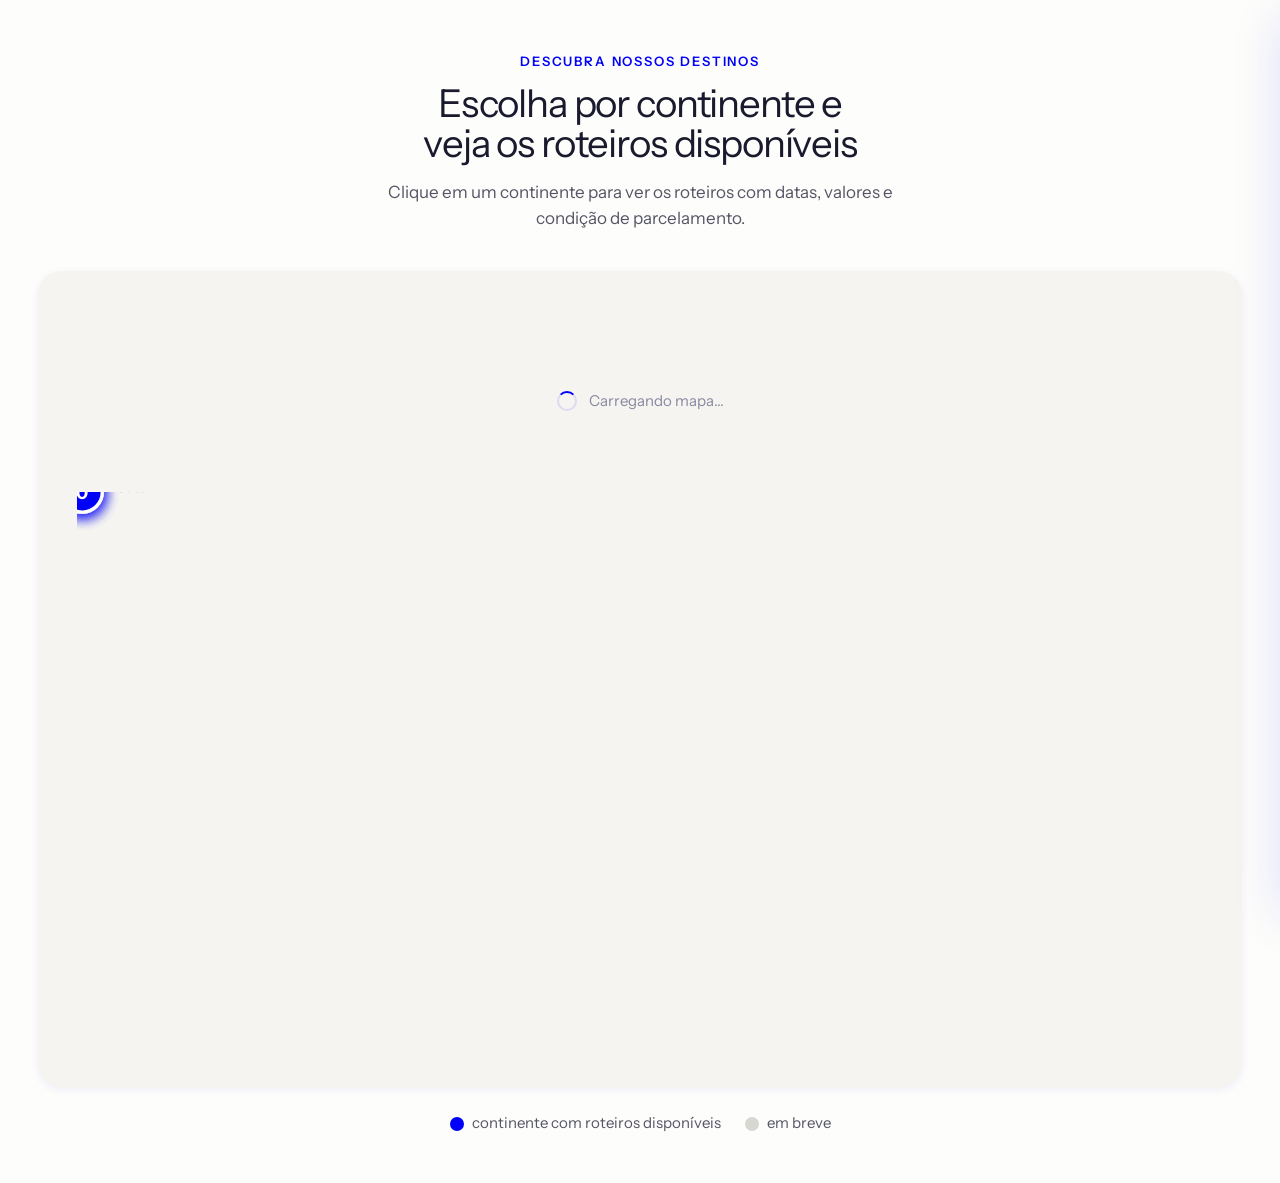
==== prototipos/mapa/index.html @ ba036c3d "feat: protótipo standalone do mapa interativo de continentes Widget de exploração por continente com" ====
<!DOCTYPE html>
<html lang="pt-BR">
<head>
  <meta charset="UTF-8">
  <meta name="viewport" content="width=device-width, initial-scale=1.0">
  <title>Mapa Interativo — Viagem com Estilo (protótipo)</title>

  <link rel="preconnect" href="https://fonts.googleapis.com">
  <link rel="preconnect" href="https://fonts.gstatic.com" crossorigin>
  <link rel="stylesheet"
    href="https://fonts.googleapis.com/css2?family=Instrument+Sans:ital,wght@0,400;0,500;0,600;0,700;1,400&display=swap">

  <link rel="stylesheet" href="../../css/tokens.css">
  <link rel="stylesheet" href="../../css/base.css">
  <link rel="stylesheet" href="mapa.css">
</head>
<body>

  <!-- [SEÇÃO: mapa interativo]
       Componente: .mapa-interativo (mapa.css)
       Fixo: estrutura do SVG, título, legenda
       Dinâmico:
         - Geometria dos continentes: renderizada em runtime a partir de
           Natural Earth 110m via d3-geo + topojson-client (CDN)
         - Lista de roteiros por continente: window.VCE_MAPA_DATA (CMS em prod)
  -->
  <section class="mapa-interativo" aria-labelledby="mapa-title">
    <div class="mapa-interativo__container">

      <header class="mapa-interativo__header">
        <span class="mapa-interativo__label">Descubra nossos destinos</span>
        <h1 class="mapa-interativo__title" id="mapa-title">
          Escolha por continente e veja os roteiros disponíveis
        </h1>
        <p class="mapa-interativo__lead">
          Clique em um continente para ver os roteiros com datas, valores e condição de parcelamento.
        </p>
      </header>

      <div class="mapa-interativo__stage">
        <div class="mapa-svg__loading" data-mapa-loading>
          <span class="mapa-svg__loading-spinner" aria-hidden="true"></span>
          <span>Carregando mapa…</span>
        </div>

        <svg
          data-mapa-svg
          class="mapa-svg"
          viewBox="0 0 1000 500"
          preserveAspectRatio="xMidYMid meet"
          xmlns="http://www.w3.org/2000/svg"
          role="group"
          aria-label="Mapa-múndi interativo com seis continentes"
          hidden>

          <title>Mapa-múndi — clique num continente para ver os roteiros</title>

          <!-- OCEANO -->
          <rect class="mapa-svg__ocean" x="0" y="0" width="1000" height="500" />

          <!-- PATHS DINÂMICOS: populados em runtime por mapa.js -->
          <g data-continent-paths></g>

          <!-- LABELS -->
          <g class="mapa-svg__labels">
            <text class="mapa-svg__label" data-label="america-norte">América do Norte</text>
            <text class="mapa-svg__label" data-label="america-sul">América do Sul</text>
            <text class="mapa-svg__label" data-label="europa">Europa</text>
            <text class="mapa-svg__label" data-label="africa">África</text>
            <text class="mapa-svg__label" data-label="asia">Ásia</text>
            <text class="mapa-svg__label" data-label="oceania">Oceania</text>
          </g>

          <!-- BADGES de contagem -->
          <g class="mapa-svg__badge" data-badge="america-norte">
            <circle class="mapa-svg__badge-bg" r="18" />
            <text class="mapa-svg__badge-text">0</text>
          </g>
          <g class="mapa-svg__badge" data-badge="america-sul">
            <circle class="mapa-svg__badge-bg" r="18" />
            <text class="mapa-svg__badge-text">0</text>
          </g>
          <g class="mapa-svg__badge" data-badge="europa">
            <circle class="mapa-svg__badge-bg" r="18" />
            <text class="mapa-svg__badge-text">0</text>
          </g>
          <g class="mapa-svg__badge" data-badge="africa">
            <circle class="mapa-svg__badge-bg" r="18" />
            <text class="mapa-svg__badge-text">0</text>
          </g>
          <g class="mapa-svg__badge" data-badge="asia">
            <circle class="mapa-svg__badge-bg" r="18" />
            <text class="mapa-svg__badge-text">0</text>
          </g>
          <g class="mapa-svg__badge" data-badge="oceania">
            <circle class="mapa-svg__badge-bg" r="18" />
            <text class="mapa-svg__badge-text">0</text>
          </g>
        </svg>
      </div>

      <div class="mapa-interativo__legend" aria-hidden="true">
        <span class="mapa-interativo__legend-item">
          <span class="mapa-interativo__legend-dot"></span>
          continente com roteiros disponíveis
        </span>
        <span class="mapa-interativo__legend-item">
          <span class="mapa-interativo__legend-dot mapa-interativo__legend-dot--muted"></span>
          em breve
        </span>
      </div>
    </div>
  </section>

  <!-- DRAWER: lista de roteiros do continente -->
  <div class="mapa-drawer__backdrop" data-mapa-backdrop aria-hidden="true"></div>

  <aside class="mapa-drawer"
         data-mapa-drawer
         role="dialog"
         aria-modal="true"
         aria-hidden="true"
         aria-labelledby="mapa-drawer-title">
    <header class="mapa-drawer__header">
      <div class="mapa-drawer__header-text">
        <span class="mapa-drawer__eyebrow">Roteiros em</span>
        <h2 class="mapa-drawer__title" id="mapa-drawer-title" data-mapa-drawer-title>—</h2>
        <p class="mapa-drawer__count" data-mapa-drawer-count></p>
      </div>
      <button type="button" class="mapa-drawer__close"
              data-mapa-close
              aria-label="Fechar lista de roteiros">
        <svg viewBox="0 0 24 24" fill="none" stroke-width="2" stroke-linecap="round" stroke-linejoin="round">
          <line x1="18" y1="6" x2="6" y2="18"></line>
          <line x1="6" y1="6" x2="18" y2="18"></line>
        </svg>
      </button>
    </header>
    <div class="mapa-drawer__list" data-mapa-drawer-list></div>
  </aside>

  <script src="data.js"></script>
  <script src="continents-iso.js"></script>
  <script type="module" src="mapa.js"></script>
</body>
</html>
---- css/tokens.css ----
/* =============================================
   VIAGEM COM ESTILO — DESIGN TOKENS
   Extraídos da landing existente (index.html) com ajustes
   obrigatórios para ICP mulheres 50+ (tipografia ≥ 17px mobile /
   ≥ 18px desktop, contraste AA mínimo / AAA em CTAs e headlines).
   Nomes em inglês e semânticos — mapear para Elementor depois.
   ============================================= */

:root {
  /* ---------- COLOR — BRAND ---------- */
  --color-brand-primary:        #0001F9;
  --color-brand-primary-hover:  #0001C7;
  --color-brand-primary-active: #00019A;
  --color-brand-primary-tint:   rgba(0, 1, 249, 0.08);
  --color-brand-primary-subtle: rgba(0, 1, 249, 0.04);
  --color-brand-accent-gold:    #C9A96E;

  /* ---------- COLOR — SURFACE ---------- */
  --color-surface-base:     #FDFDFB;
  --color-surface-warm:     #F5F4F0;
  --color-surface-white:    #FFFFFF;
  --color-surface-inverse:  #070D24;

  /* ---------- COLOR — TEXT ---------- */
  --color-text-primary:        #1A1A2E;
  --color-text-secondary:      #555566;
  --color-text-muted:          #8888A0;
  --color-text-on-dark:        #FDFDFB;
  --color-text-on-dark-muted:  rgba(253, 253, 251, 0.65);

  /* ---------- COLOR — BORDER ---------- */
  --color-border-subtle:  rgba(0, 1, 249, 0.10);
  --color-border-strong:  rgba(0, 1, 249, 0.20);
  --color-border-on-dark: rgba(255, 255, 255, 0.12);

  /* ---------- COLOR — FEEDBACK ---------- */
  --color-feedback-success: #4ADE80;
  --color-feedback-warning: #F59E0B;
  --color-feedback-whatsapp: #25D366;

  /* ---------- TYPOGRAPHY — FAMILY ---------- */
  --font-heading: 'Instrument Sans', -apple-system, BlinkMacSystemFont, sans-serif;
  --font-body:    'Instrument Sans', -apple-system, BlinkMacSystemFont, sans-serif;

  /* ---------- TYPOGRAPHY — SIZE ----------
     Piso de 17px no mobile e 18px no desktop para body,
     exigência do ICP 50+. Não reduzir. */
  --font-size-xs:    clamp(13px, 0.85vw, 14px);   /* labels / meta */
  --font-size-sm:    clamp(15px, 0.95vw, 16px);   /* legendas, detalhes */
  --font-size-body:  clamp(17px, 1.15vw, 18px);   /* corpo padrão 50+ */
  --font-size-md:    clamp(18px, 1.3vw, 20px);    /* corpo com ênfase */
  --font-size-lg:    clamp(20px, 1.5vw, 24px);    /* subtítulos */
  --font-size-xl:    clamp(24px, 1.9vw, 30px);    /* h3 */
  --font-size-2xl:   clamp(28px, 2.4vw, 36px);    /* h2 pequeno */
  --font-size-3xl:   clamp(32px, 3vw, 44px);      /* h2 */
  --font-size-4xl:   clamp(36px, 3.8vw, 56px);    /* h1 secundário / hero interno */
  --font-size-5xl:   clamp(40px, 4.5vw, 68px);    /* hero home */
  --font-size-hero:  clamp(42px, 5.5vw, 80px);    /* hero landing */

  /* ---------- TYPOGRAPHY — WEIGHT ---------- */
  --font-weight-regular:  400;
  --font-weight-medium:   500;
  --font-weight-semibold: 600;
  --font-weight-bold:     700;

  /* ---------- TYPOGRAPHY — LINE HEIGHT ---------- */
  --line-height-tight:   1.05;
  --line-height-snug:    1.2;
  --line-height-normal:  1.5;
  --line-height-relaxed: 1.7;   /* corpo de blog 50+ */

  /* ---------- TYPOGRAPHY — TRACKING ---------- */
  --tracking-tight:  -0.03em;
  --tracking-normal:  0em;
  --tracking-wide:    0.08em;
  --tracking-wider:   0.14em;

  /* ---------- SPACING (4px scale) ---------- */
  --space-1:  4px;
  --space-2:  8px;
  --space-3:  12px;
  --space-4:  16px;
  --space-5:  20px;
  --space-6:  24px;
  --space-7:  32px;
  --space-8:  40px;
  --space-9:  48px;
  --space-10: 56px;
  --space-11: 64px;
  --space-12: 80px;
  --space-13: 96px;
  --space-14: 120px;
  --space-15: 150px;
  --space-section: 120px;   /* padding vertical de seções no desktop */

  /* ---------- RADIUS ---------- */
  --radius-sm:   8px;
  --radius-md:   16px;
  --radius-lg:   20px;
  --radius-xl:   24px;
  --radius-2xl:  32px;
  --radius-pill: 100px;

  /* ---------- SHADOW ---------- */
  --shadow-xs:   0 1px 2px  rgba(0, 1, 249, 0.04);
  --shadow-sm:   0 2px 8px  rgba(0, 1, 249, 0.06);
  --shadow-md:   0 4px 20px rgba(0, 1, 249, 0.08);
  --shadow-lg:   0 8px 32px rgba(0, 1, 249, 0.10);
  --shadow-xl:   0 16px 48px rgba(0, 1, 249, 0.12);
  --shadow-card: 0 2px 24px rgba(0, 1, 249, 0.07);
  --shadow-cta:  0 4px 24px rgba(0, 1, 249, 0.30);

  /* ---------- MOTION ---------- */
  --ease-default: cubic-bezier(0.14, 0, 0, 1.01);
  --ease-out:     cubic-bezier(0.16, 1, 0.3, 1);
  --ease-in-out:  cubic-bezier(0.65, 0, 0.35, 1);
  --duration-fast:   0.2s;
  --duration-normal: 0.3s;
  --duration-slow:   0.5s;

  /* ---------- LAYOUT ---------- */
  --container-narrow: min(800px, 88vw);
  --container-base:   min(1200px, 90vw);
  --container-wide:   min(1400px, 94vw);
  --container-reading: min(680px, 88vw); /* largura de leitura para blog */

  /* ---------- Z-INDEX ---------- */
  --z-base:     1;
  --z-overlay:  50;
  --z-header:   100;
  --z-menu:     999;
  --z-float:    1000;

  /* ---------- TOUCH TARGET (mobile-first, 50+) ---------- */
  --tap-min: 48px;
}

/* =============================================
   BREAKPOINTS (referência — usar em min-width)
   - 375px  base (mobile)
   - 768px  tablet (opcional, só se a seção quebrar)
   - 1024px desktop
   - 1440px container máx.
   Custom properties não funcionam dentro de @media,
   então breakpoints são valores literais no código.
   ============================================= */

/* Ajustes de densidade no mobile */
@media (max-width: 600px) {
  :root {
    --space-section: 64px;
  }
}
---- css/base.css ----
/* =============================================
   VIAGEM COM ESTILO — BASE
   Reset enxuto + tipografia semântica + utilitários mínimos.
   Mobile-first. Otimizado para leitura 50+.
   ============================================= */

/* ---------- RESET ---------- */
*,
*::before,
*::after {
  box-sizing: border-box;
  margin: 0;
  padding: 0;
}

html {
  scroll-behavior: smooth;
  -webkit-text-size-adjust: 100%;
  -webkit-font-smoothing: antialiased;
  -moz-osx-font-smoothing: grayscale;
  text-rendering: optimizeLegibility;
}

body {
  font-family: var(--font-body);
  font-size: var(--font-size-body);
  font-weight: var(--font-weight-regular);
  line-height: var(--line-height-normal);
  color: var(--color-text-primary);
  background: var(--color-surface-base);
  overflow-x: hidden;
  min-height: 100vh;
}

img,
video,
svg {
  max-width: 100%;
  display: block;
}

img {
  height: auto;
}

a {
  text-decoration: none;
  color: inherit;
}

button,
input,
select,
textarea {
  font-family: inherit;
  font-size: inherit;
  color: inherit;
}

button {
  border: none;
  background: none;
  cursor: pointer;
}

ul,
ol {
  list-style: none;
}

/* ---------- FOCO VISÍVEL (acessibilidade obrigatória) ---------- */
:focus-visible {
  outline: 2px solid var(--color-brand-primary);
  outline-offset: 3px;
  border-radius: 2px;
}

/* ---------- TIPOGRAFIA BASE ---------- */
h1, h2, h3, h4, h5, h6 {
  font-family: var(--font-heading);
  font-weight: var(--font-weight-regular);
  line-height: var(--line-height-snug);
  letter-spacing: var(--tracking-tight);
  color: var(--color-text-primary);
}

h1 {
  font-size: var(--font-size-5xl);
  line-height: var(--line-height-tight);
}

h2 {
  font-size: var(--font-size-3xl);
}

h3 {
  font-size: var(--font-size-2xl);
}

h4 {
  font-size: var(--font-size-xl);
}

h5 {
  font-size: var(--font-size-lg);
}

h6 {
  font-size: var(--font-size-md);
}

p {
  font-size: var(--font-size-body);
  line-height: var(--line-height-relaxed);
  color: var(--color-text-secondary);
}

strong, b {
  font-weight: var(--font-weight-semibold);
  color: var(--color-text-primary);
}

em, i {
  font-style: italic;
}

small {
  font-size: var(--font-size-sm);
}

/* ---------- UTILITÁRIOS ---------- */
.container {
  width: var(--container-base);
  margin-inline: auto;
}

.container-wide {
  width: var(--container-wide);
  margin-inline: auto;
}

.container-narrow {
  width: var(--container-narrow);
  margin-inline: auto;
}

.container-reading {
  width: var(--container-reading);
  margin-inline: auto;
}

.label {
  display: inline-block;
  font-family: var(--font-body);
  font-size: var(--font-size-xs);
  font-weight: var(--font-weight-semibold);
  letter-spacing: var(--tracking-wider);
  text-transform: uppercase;
  color: var(--color-brand-primary);
}

.label--on-dark {
  color: rgba(253, 253, 251, 0.65);
}

.section-line {
  display: block;
  width: 48px;
  height: 2px;
  background: var(--color-brand-primary);
  border-radius: 2px;
}

.section-line--center {
  margin-inline: auto;
}

.section-line--on-dark {
  background: rgba(255, 255, 255, 0.3);
}

/* Somente-para-leitor-de-tela (acessibilidade) */
.sr-only {
  position: absolute;
  width: 1px;
  height: 1px;
  padding: 0;
  margin: -1px;
  overflow: hidden;
  clip: rect(0, 0, 0, 0);
  white-space: nowrap;
  border: 0;
}

/* Respeita preferência do usuário por menos movimento */
@media (prefers-reduced-motion: reduce) {
  *,
  *::before,
  *::after {
    animation-duration: 0.01ms !important;
    animation-iteration-count: 1 !important;
    transition-duration: 0.01ms !important;
    scroll-behavior: auto !important;
  }
}

/* ---------- SEÇÃO PADRÃO ---------- */
.section {
  padding-block: var(--space-section);
}

.section--warm     { background: var(--color-surface-warm); }
.section--inverse  { background: var(--color-surface-inverse); color: var(--color-text-on-dark); }
.section--primary  { background: var(--color-brand-primary); color: var(--color-text-on-dark); }

.section-header {
  text-align: center;
  margin-bottom: var(--space-12);
}

.section-header--left {
  text-align: left;
}

.section-title {
  font-family: var(--font-heading);
  font-size: var(--font-size-3xl);
  line-height: var(--line-height-snug);
  color: var(--color-text-primary);
  margin-top: var(--space-5);
}

.section-title em {
  font-style: italic;
  color: var(--color-brand-primary);
}

.section--inverse .section-title,
.section--primary .section-title {
  color: var(--color-text-on-dark);
}

.section-subtitle {
  font-size: var(--font-size-md);
  color: var(--color-text-secondary);
  margin-top: var(--space-4);
  max-width: 560px;
}

.section-header--center .section-subtitle {
  margin-inline: auto;
}
---- prototipos/mapa/mapa.css ----
/* =============================================
   VCE — MAPA INTERATIVO (protótipo)
   Usa tokens globais do site (css/tokens.css).
   Componente isolado — pronto para embed via shortcode.
   ============================================= */

.mapa-interativo {
  position: relative;
  background: var(--color-surface-base);
  padding: var(--space-9) 0;
  overflow: hidden;
}

.mapa-interativo__container {
  width: var(--container-wide);
  margin: 0 auto;
}

.mapa-interativo__header {
  text-align: center;
  margin-bottom: var(--space-8);
}

.mapa-interativo__label {
  display: inline-block;
  font-size: var(--font-size-xs);
  letter-spacing: var(--tracking-wider);
  text-transform: uppercase;
  color: var(--color-brand-primary);
  font-weight: var(--font-weight-semibold);
  margin-bottom: var(--space-3);
}

.mapa-interativo__title {
  font-size: var(--font-size-3xl);
  line-height: var(--line-height-tight);
  letter-spacing: var(--tracking-tight);
  color: var(--color-text-primary);
  margin: 0 auto var(--space-4);
  max-width: 18ch;
}

.mapa-interativo__lead {
  font-size: var(--font-size-body);
  line-height: var(--line-height-normal);
  color: var(--color-text-secondary);
  max-width: 52ch;
  margin: 0 auto;
}

/* ---------- MAPA (SVG) ---------- */

.mapa-interativo__stage {
  position: relative;
  background: var(--color-surface-warm);
  border-radius: var(--radius-xl);
  padding: clamp(var(--space-4), 3vw, var(--space-9));
  box-shadow: var(--shadow-sm);
}

.mapa-svg {
  display: block;
  width: 100%;
  height: auto;
  max-height: 62vh;
}

.mapa-svg__loading {
  display: flex;
  align-items: center;
  justify-content: center;
  gap: var(--space-3);
  padding: var(--space-12) var(--space-6);
  color: var(--color-text-muted);
  font-size: var(--font-size-sm);
}

.mapa-svg__loading-spinner {
  width: 20px;
  height: 20px;
  border: 2px solid var(--color-border-subtle);
  border-top-color: var(--color-brand-primary);
  border-radius: 50%;
  animation: mapaSpin 0.8s linear infinite;
}

@keyframes mapaSpin {
  to { transform: rotate(360deg); }
}

.mapa-svg__ocean {
  fill: var(--color-surface-warm);
}

.mapa-svg__continent {
  fill: #D8D8D0;
  stroke: var(--color-surface-warm);
  stroke-width: 1.5;
  cursor: pointer;
  transition: fill var(--duration-fast) var(--ease-default),
              transform var(--duration-fast) var(--ease-default);
  transform-origin: center;
  transform-box: fill-box;
}

.mapa-svg__continent[data-count="0"] {
  cursor: default;
  opacity: 0.55;
}

@media (hover: hover) {
  .mapa-svg__continent:not([data-count="0"]):hover {
    fill: var(--color-brand-primary);
  }
}

.mapa-svg__continent:not([data-count="0"]):focus-visible {
  fill: var(--color-brand-primary);
  outline: none;
}

.mapa-svg__continent:not([data-count="0"]).is-selected {
  fill: var(--color-brand-primary-active);
}

/* Badge de contagem */
.mapa-svg__badge {
  pointer-events: none;
}

.mapa-svg__badge-bg {
  fill: var(--color-brand-primary);
  stroke: #FFFFFF;
  stroke-width: 3;
  filter: drop-shadow(0 2px 6px rgba(0, 1, 249, 0.35));
}

.mapa-svg__badge-text {
  fill: #FFFFFF;
  font-family: var(--font-heading);
  font-size: 16px;
  font-weight: var(--font-weight-bold);
  text-anchor: middle;
  dominant-baseline: central;
}

.mapa-svg__label {
  pointer-events: none;
  fill: var(--color-text-primary);
  font-family: var(--font-heading);
  font-size: 14px;
  font-weight: var(--font-weight-semibold);
  text-anchor: middle;
  opacity: 0.7;
  transition: opacity var(--duration-fast) var(--ease-default);
}

.mapa-svg__continent:hover + .mapa-svg__labels .mapa-svg__label,
.mapa-svg__continent.is-selected + .mapa-svg__labels .mapa-svg__label {
  opacity: 1;
}

/* ---------- LEGENDA ---------- */

.mapa-interativo__legend {
  margin-top: var(--space-6);
  display: flex;
  gap: var(--space-6);
  justify-content: center;
  flex-wrap: wrap;
  font-size: var(--font-size-sm);
  color: var(--color-text-secondary);
}

.mapa-interativo__legend-item {
  display: inline-flex;
  align-items: center;
  gap: var(--space-2);
}

.mapa-interativo__legend-dot {
  width: 14px;
  height: 14px;
  border-radius: 50%;
  background: var(--color-brand-primary);
  display: inline-block;
}

.mapa-interativo__legend-dot--muted {
  background: #D8D8D0;
}

/* ---------- DRAWER ---------- */

.mapa-drawer {
  position: fixed;
  top: 0;
  right: 0;
  height: 100dvh;
  width: min(480px, 100vw);
  background: var(--color-surface-white);
  box-shadow: var(--shadow-xl);
  display: flex;
  flex-direction: column;
  transform: translateX(100%);
  transition: transform var(--duration-normal) var(--ease-out);
  z-index: var(--z-menu);
  will-change: transform;
}

.mapa-drawer.is-open {
  transform: translateX(0);
}

.mapa-drawer__backdrop {
  position: fixed;
  inset: 0;
  background: rgba(7, 13, 36, 0.5);
  opacity: 0;
  visibility: hidden;
  transition: opacity var(--duration-normal), visibility var(--duration-normal);
  z-index: calc(var(--z-menu) - 1);
}

.mapa-drawer__backdrop.is-open {
  opacity: 1;
  visibility: visible;
}

.mapa-drawer__header {
  padding: var(--space-6) var(--space-6) var(--space-4);
  border-bottom: 1px solid var(--color-border-subtle);
  display: flex;
  align-items: flex-start;
  justify-content: space-between;
  gap: var(--space-4);
}

.mapa-drawer__header-text {
  min-width: 0;
}

.mapa-drawer__eyebrow {
  display: block;
  font-size: var(--font-size-xs);
  letter-spacing: var(--tracking-wider);
  text-transform: uppercase;
  color: var(--color-brand-primary);
  font-weight: var(--font-weight-semibold);
  margin-bottom: var(--space-2);
}

.mapa-drawer__title {
  font-size: var(--font-size-xl);
  line-height: var(--line-height-snug);
  letter-spacing: var(--tracking-tight);
  color: var(--color-text-primary);
  margin: 0;
}

.mapa-drawer__count {
  font-size: var(--font-size-sm);
  color: var(--color-text-muted);
  margin-top: var(--space-2);
}

.mapa-drawer__close {
  flex-shrink: 0;
  width: var(--tap-min);
  height: var(--tap-min);
  border: 1px solid var(--color-border-subtle);
  border-radius: var(--radius-pill);
  background: var(--color-surface-base);
  cursor: pointer;
  display: grid;
  place-items: center;
  transition: background var(--duration-fast);
}

.mapa-drawer__close:hover {
  background: var(--color-brand-primary-tint);
}

.mapa-drawer__close svg {
  width: 20px;
  height: 20px;
  stroke: var(--color-text-primary);
}

.mapa-drawer__list {
  flex: 1;
  overflow-y: auto;
  padding: var(--space-6);
  display: flex;
  flex-direction: column;
  gap: var(--space-5);
  -webkit-overflow-scrolling: touch;
}

/* ---------- CARD DE ROTEIRO NO DRAWER ---------- */

.roteiro-item {
  display: grid;
  grid-template-columns: 120px 1fr;
  gap: var(--space-4);
  padding: var(--space-4);
  background: var(--color-surface-base);
  border: 1px solid var(--color-border-subtle);
  border-radius: var(--radius-md);
  text-decoration: none;
  color: inherit;
  transition: transform var(--duration-fast),
              box-shadow var(--duration-fast),
              border-color var(--duration-fast);
}

.roteiro-item:hover,
.roteiro-item:focus-visible {
  transform: translateY(-2px);
  box-shadow: var(--shadow-md);
  border-color: var(--color-border-strong);
  outline: none;
}

.roteiro-item__cover {
  aspect-ratio: 1;
  overflow: hidden;
  border-radius: var(--radius-sm);
  background: var(--color-surface-warm);
}

.roteiro-item__cover img {
  width: 100%;
  height: 100%;
  object-fit: cover;
  display: block;
}

.roteiro-item__body {
  display: flex;
  flex-direction: column;
  min-width: 0;
}

.roteiro-item__destaque {
  display: inline-flex;
  align-items: center;
  gap: 4px;
  font-size: 11px;
  letter-spacing: var(--tracking-wider);
  text-transform: uppercase;
  color: var(--color-brand-accent-gold);
  font-weight: var(--font-weight-bold);
  margin-bottom: var(--space-1);
}

.roteiro-item__titulo {
  font-size: var(--font-size-md);
  line-height: var(--line-height-snug);
  color: var(--color-text-primary);
  margin: 0 0 var(--space-1);
  font-weight: var(--font-weight-semibold);
}

.roteiro-item__sub {
  font-size: var(--font-size-sm);
  line-height: var(--line-height-normal);
  color: var(--color-text-secondary);
  margin: 0 0 var(--space-3);
  display: -webkit-box;
  -webkit-line-clamp: 2;
  line-clamp: 2;
  -webkit-box-orient: vertical;
  overflow: hidden;
}

.roteiro-item__meta {
  display: flex;
  gap: var(--space-3);
  font-size: var(--font-size-xs);
  color: var(--color-text-muted);
  margin-bottom: var(--space-3);
  flex-wrap: wrap;
}

.roteiro-item__price {
  margin-top: auto;
}

.roteiro-item__price-small {
  display: block;
  font-size: var(--font-size-xs);
  color: var(--color-text-muted);
  line-height: 1;
  margin-bottom: 2px;
}

.roteiro-item__price-value {
  font-size: var(--font-size-md);
  font-weight: var(--font-weight-bold);
  color: var(--color-text-primary);
  letter-spacing: var(--tracking-tight);
}

.roteiro-item__price-parcelas {
  font-size: var(--font-size-xs);
  color: var(--color-brand-primary);
  font-weight: var(--font-weight-medium);
  margin-top: 2px;
}

/* Mobile */
@media (max-width: 600px) {
  .mapa-drawer {
    width: 100vw;
    max-width: 100%;
    height: 85dvh;
    top: auto;
    bottom: 0;
    right: 0;
    border-radius: var(--radius-xl) var(--radius-xl) 0 0;
    transform: translateY(100%);
  }

  .mapa-drawer.is-open {
    transform: translateY(0);
  }

  .mapa-drawer::before {
    content: '';
    position: absolute;
    top: 8px;
    left: 50%;
    transform: translateX(-50%);
    width: 44px;
    height: 4px;
    background: var(--color-border-strong);
    border-radius: 2px;
  }

  .roteiro-item {
    grid-template-columns: 96px 1fr;
    gap: var(--space-3);
    padding: var(--space-3);
  }

  .mapa-interativo__title {
    font-size: var(--font-size-2xl);
  }
}
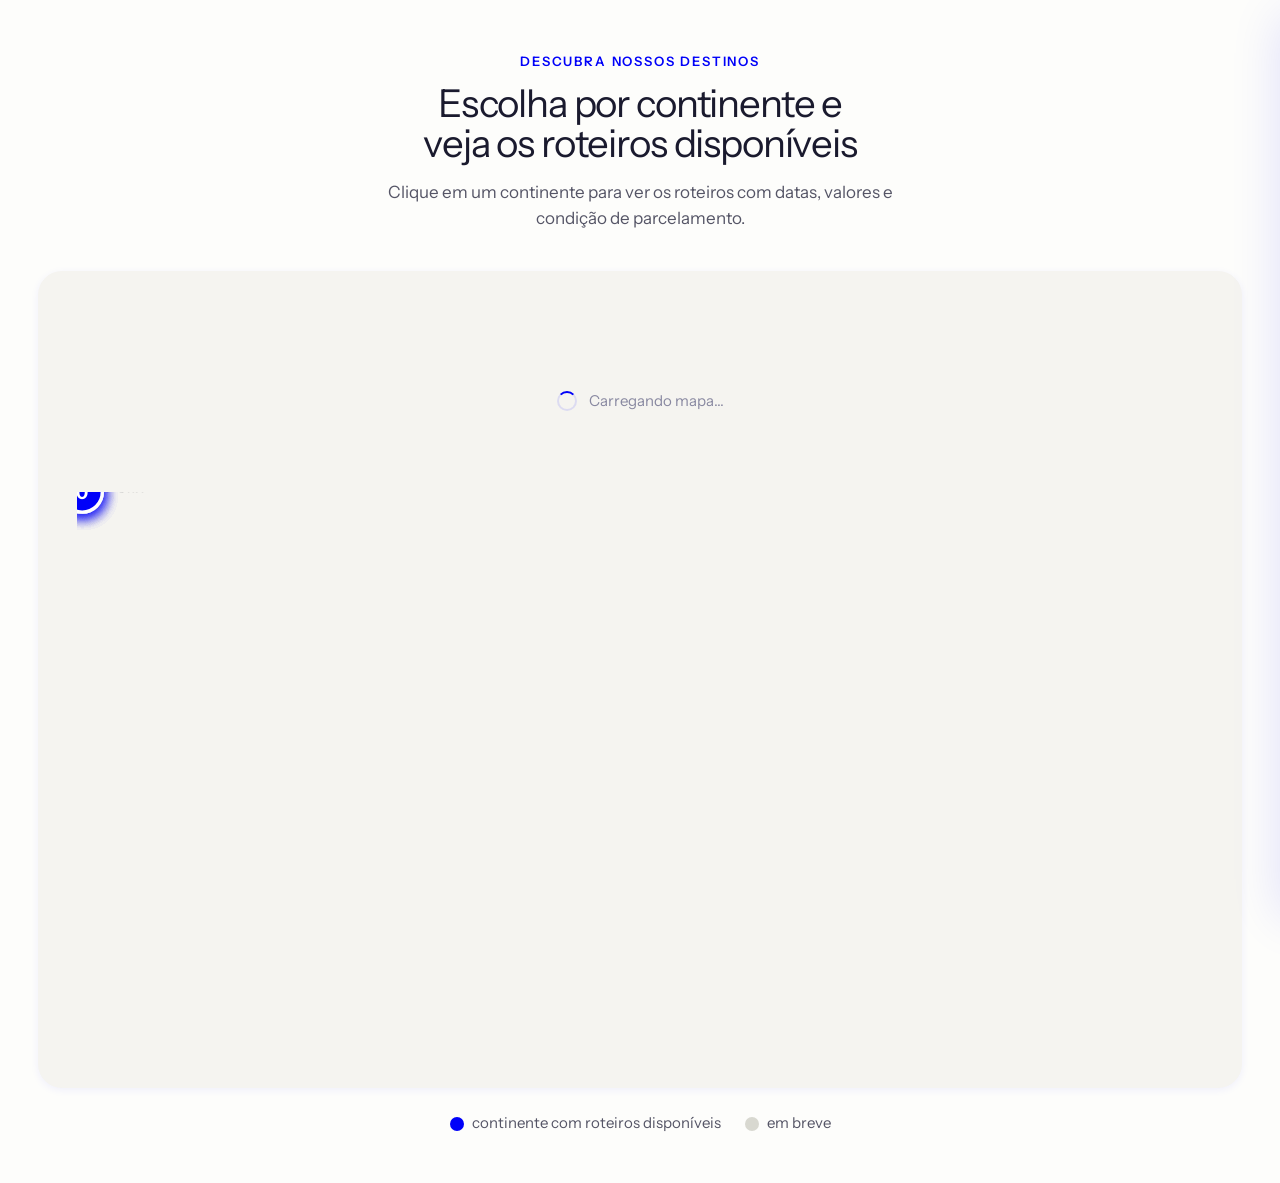
==== commit 9b4d04fb: "fix(mapa): roteamento por polígono + América Central separada - Territórios ultramarinos (Guiana Fra" ====
--- a/prototipos/mapa/index.html
+++ b/prototipos/mapa/index.html
@@ -64,6 +64,7 @@
           <!-- LABELS -->
           <g class="mapa-svg__labels">
             <text class="mapa-svg__label" data-label="america-norte">América do Norte</text>
+            <text class="mapa-svg__label" data-label="america-central">América Central</text>
             <text class="mapa-svg__label" data-label="america-sul">América do Sul</text>
             <text class="mapa-svg__label" data-label="europa">Europa</text>
             <text class="mapa-svg__label" data-label="africa">África</text>
@@ -73,6 +74,10 @@
 
           <!-- BADGES de contagem -->
           <g class="mapa-svg__badge" data-badge="america-norte">
+            <circle class="mapa-svg__badge-bg" r="18" />
+            <text class="mapa-svg__badge-text">0</text>
+          </g>
+          <g class="mapa-svg__badge" data-badge="america-central">
             <circle class="mapa-svg__badge-bg" r="18" />
             <text class="mapa-svg__badge-text">0</text>
           </g>
--- a/prototipos/mapa/mapa.css
+++ b/prototipos/mapa/mapa.css
@@ -97,11 +97,15 @@
   stroke: var(--color-surface-warm);
   stroke-width: 1.5;
   cursor: pointer;
+  outline: none;
   transition: fill var(--duration-fast) var(--ease-default),
               transform var(--duration-fast) var(--ease-default);
   transform-origin: center;
   transform-box: fill-box;
 }
+
+.mapa-svg__continent:focus { outline: none; }
+.mapa-svg__continent::-moz-focus-inner { border: 0; }
 
 .mapa-svg__continent[data-count="0"] {
   cursor: default;
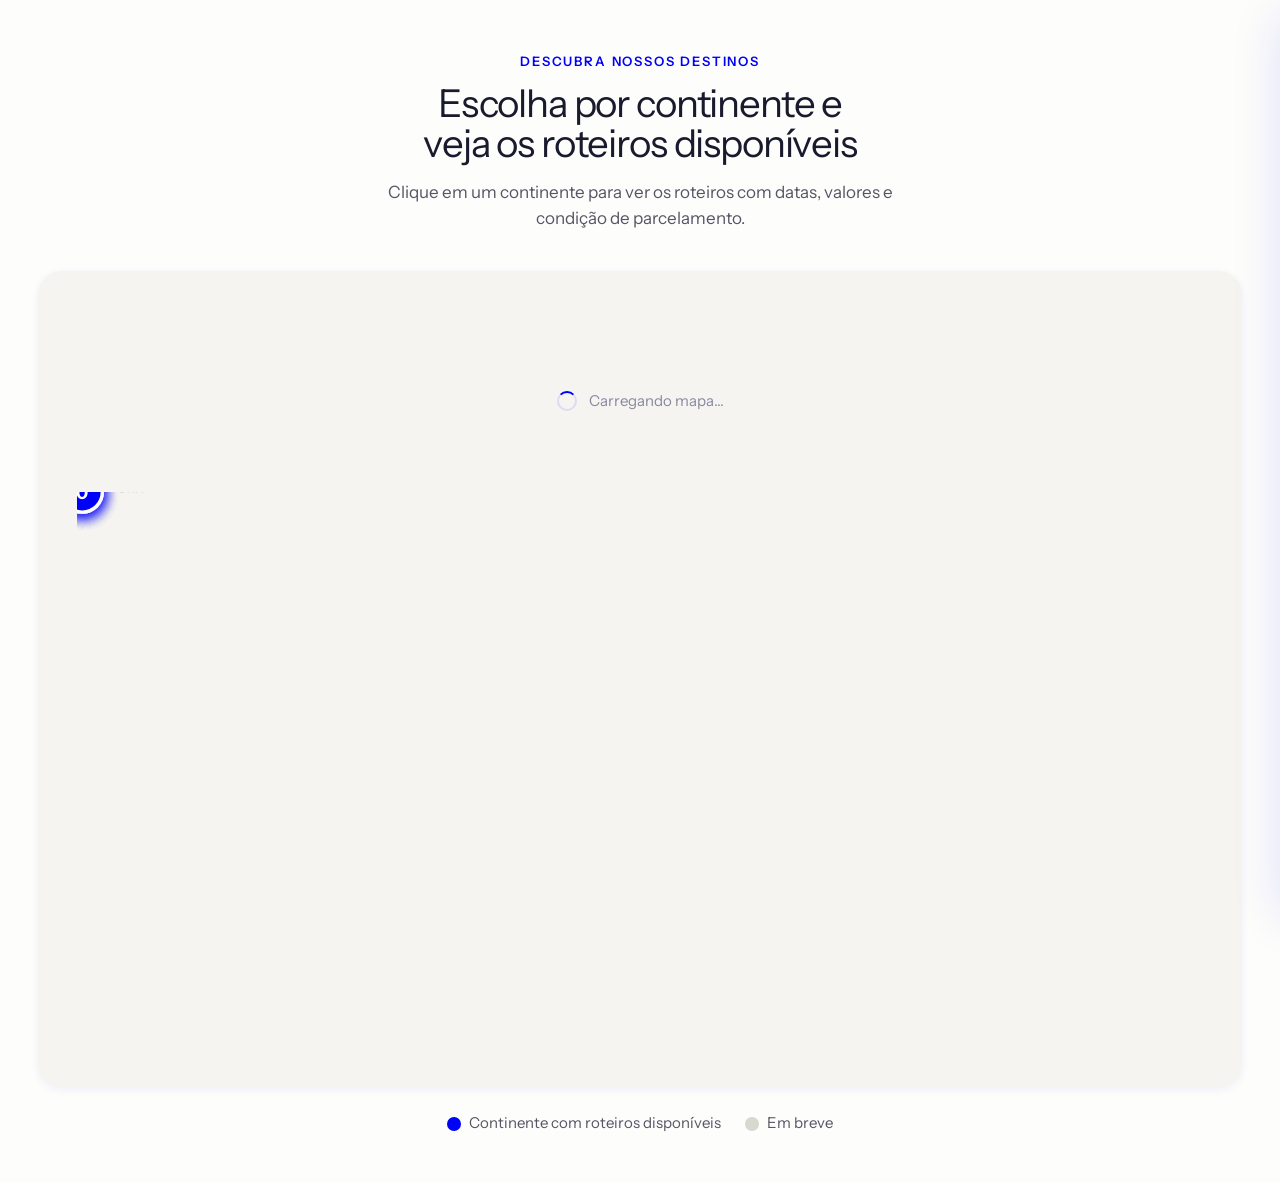
==== commit dfdc08cc: "fix(mapa): legenda capitalizada + zoom em mobile - Legenda: "Continente com roteiros disponíveis" e " ====
--- a/prototipos/mapa/index.html
+++ b/prototipos/mapa/index.html
@@ -107,11 +107,11 @@
       <div class="mapa-interativo__legend" aria-hidden="true">
         <span class="mapa-interativo__legend-item">
           <span class="mapa-interativo__legend-dot"></span>
-          continente com roteiros disponíveis
+          Continente com roteiros disponíveis
         </span>
         <span class="mapa-interativo__legend-item">
           <span class="mapa-interativo__legend-dot mapa-interativo__legend-dot--muted"></span>
-          em breve
+          Em breve
         </span>
       </div>
     </div>
--- a/prototipos/mapa/mapa.css
+++ b/prototipos/mapa/mapa.css
@@ -415,6 +415,31 @@
 
 /* Mobile */
 @media (max-width: 600px) {
+  .mapa-interativo {
+    padding: var(--space-6) 0;
+  }
+
+  .mapa-interativo__stage {
+    padding: var(--space-2);
+    border-radius: var(--radius-lg);
+  }
+
+  .mapa-svg {
+    max-height: none;
+  }
+
+  .mapa-svg__badge-text {
+    font-size: 20px;
+  }
+
+  .mapa-svg__badge-bg {
+    stroke-width: 4;
+  }
+
+  .mapa-svg__label {
+    font-size: 16px;
+  }
+
   .mapa-drawer {
     width: 100vw;
     max-width: 100%;
